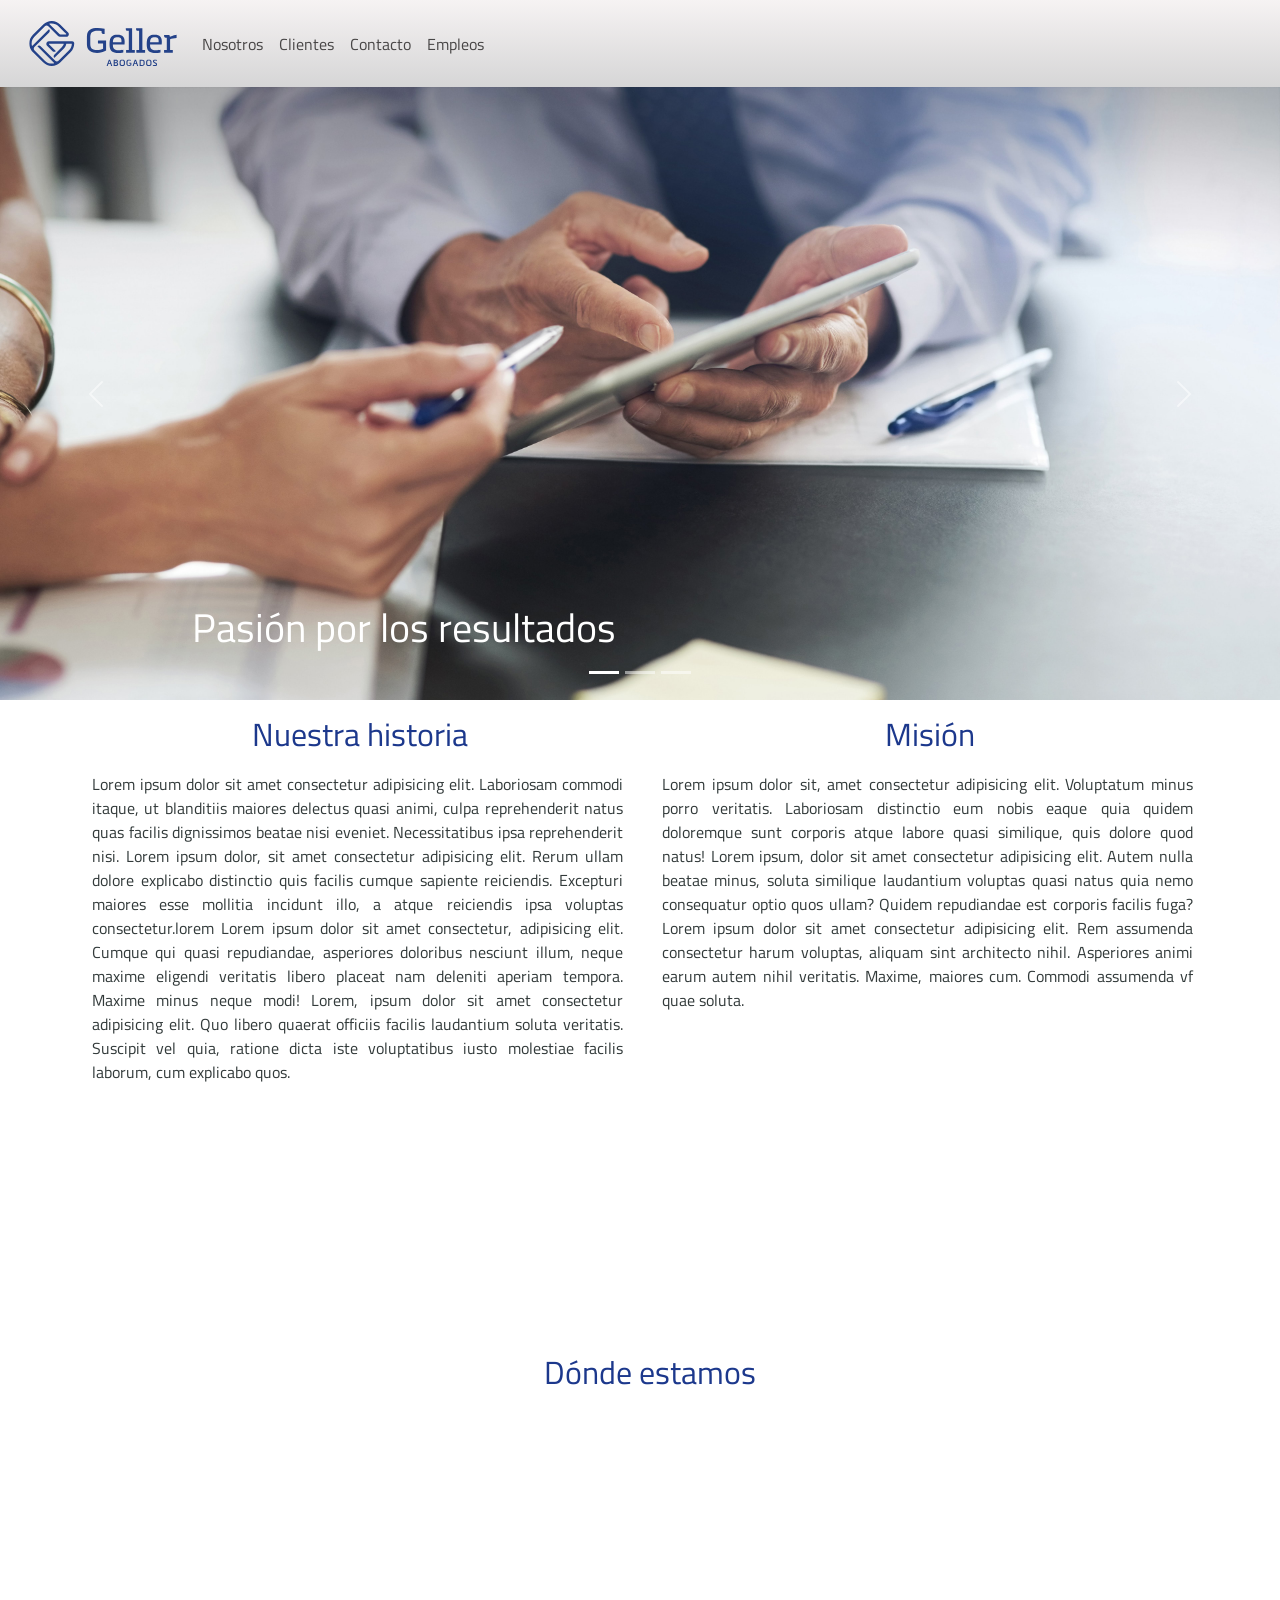
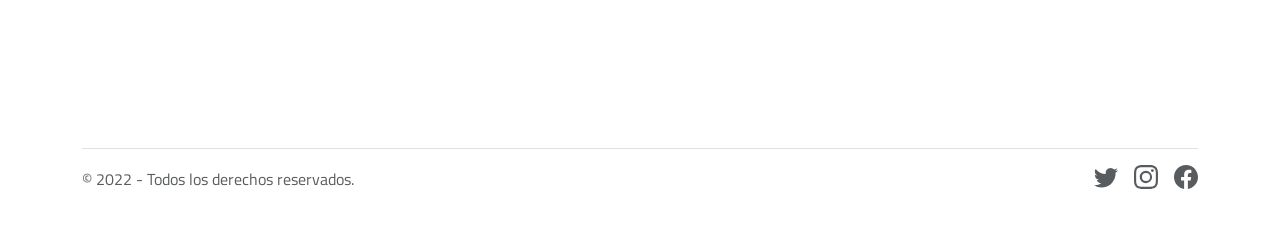
==== index.html @ 3ad9ae2e "first commit" ====
<!DOCTYPE html>
<html lang="es-ar">

<head>
    <meta charset="UTF-8">
    <meta http-equiv="X-UA-Compatible" content="IE=edge">
    <meta name="viewport" content="width=device-width, initial-scale=1.0">
    <link rel="icon" type="image/png" href="images/escala-de-justicia.png" sizes="64x64">
    <link rel="stylesheet" href="css/style.css">
    <link rel="preconnect" href="https://fonts.googleapis.com">
    <link rel="preconnect" href="https://fonts.gstatic.com" crossorigin>
    <link
        href="https://fonts.googleapis.com/css2?family=Montserrat:ital,wght@0,100;0,400;0,500;1,100;1,200&family=Titillium+Web:ital,wght@0,200;0,400;0,600;0,700;1,200&display=swap"
        rel="stylesheet">
    <link href="https://cdn.jsdelivr.net/npm/bootstrap@5.1.3/dist/css/bootstrap.min.css" rel="stylesheet"
        integrity="sha384-1BmE4kWBq78iYhFldvKuhfTAU6auU8tT94WrHftjDbrCEXSU1oBoqyl2QvZ6jIW3" crossorigin="anonymous">

    <title>Inicio</title>

</head>

<body>
    <nav class=" navbar p-3 bg-light">
        <div class="container-fluid">
            <div class="d-flex flex-wrap align-items-center justify-content-center justify-content-lg-start">
                <a href="index.html" class="navbar-brand">
                    <img src="images/logo-b.svg" alt="logo-b" width="150" height="45">
                </a>

                <ul class="nav col-12 col-lg-auto me-lg-auto mb-2 justify-content-center mb-md-0">

                    <li><a href="pages/nosotros.html" class="nav-link  px-2">Nosotros</a></li>
                    <li><a href="pages/clientes.html" class="nav-link px-2">Clientes</a></li>
                    <li><a href="pages/contacto.html" class="nav-link px-2">Contacto</a></li>
                    <li><a href="pages/empleos.html" class="nav-link px-2">Empleos</a></li>
                </ul>
            </div>
        </div>
    </nav>


    <main>
        <!--carousel-->
        <div id="myCarousel" class="carousel slide" data-bs-ride="carousel">
            <div class="carousel-indicators">
                <button type="button" data-bs-target="#myCarousel" data-bs-slide-to="0" class="active"
                    aria-current="true" aria-label="Slide 1"></button>
                <button type="button" data-bs-target="#myCarousel" data-bs-slide-to="1" aria-label="Slide 2"></button>
                <button type="button" data-bs-target="#myCarousel" data-bs-slide-to="2" aria-label="Slide 3"></button>
            </div>
            <div class="carousel-inner">
                <div class="carousel-item active">
                    <img src="images/slide-1.jpg" alt="slide1" class="bd-placeholder-img" width="100%" height="100%">

                    <div class="container">
                        <div class="carousel-caption text-start">
                            <h1>Pasión por los resultados</h1>
                        </div>
                    </div>
                </div>
                <div class="carousel-item">
                    <img src="images/slide-2.jpg" alt="slide2" class="bd-placeholder-img" width="100%" height="100%">

                    <div class="container">
                        <div class="carousel-caption">
                            <h1>Talento. Estrategia. Respeto. Transparencia</h1>
                        </div>
                    </div>
                </div>
                <div class="carousel-item">
                    <img src="images/slide-3.jpg" alt="slide3" class="bd-placeholder-img" width="100%" height="100%">
                    <div class="container">
                        <div class="carousel-caption text-end">
                            <h1>Comprendemos y conciliamos. Siempre</h1>
                        </div>
                    </div>
                </div>
            </div>
            <button class="carousel-control-prev" type="button" data-bs-target="#myCarousel" data-bs-slide="prev">
                <span class="carousel-control-prev-icon" aria-hidden="true"></span>
                <span class="visually-hidden">Previous</span>
            </button>
            <button class="carousel-control-next" type="button" data-bs-target="#myCarousel" data-bs-slide="next">
                <span class="carousel-control-next-icon" aria-hidden="true"></span>
                <span class="visually-hidden">Next</span>
            </button>
        </div>
        <!--fin carousel-->

        <section class="container">
            <article class="row">
                <div class="col-lg-6 col-md-12 col-sm-12">
                    <h2 class="principal-article__titulo">Nuestra historia</h2>
                    <p class="principal-article__texto">
                        Lorem ipsum dolor sit amet consectetur adipisicing elit. Laboriosam commodi itaque, ut
                        blanditiis maiores
                        delectus quasi animi, culpa reprehenderit natus quas facilis dignissimos beatae nisi eveniet.
                        Necessitatibus
                        ipsa reprehenderit nisi.
                        Lorem ipsum dolor, sit amet consectetur adipisicing elit. Rerum ullam dolore explicabo
                        distinctio
                        quis
                        facilis cumque sapiente reiciendis. Excepturi maiores esse mollitia incidunt illo, a atque
                        reiciendis
                        ipsa
                        voluptas consectetur.lorem Lorem ipsum dolor sit amet consectetur, adipisicing elit. Cumque qui
                        quasi
                        repudiandae, asperiores doloribus nesciunt illum, neque maxime eligendi veritatis libero placeat
                        nam
                        deleniti aperiam tempora. Maxime minus neque modi! Lorem, ipsum dolor sit amet consectetur
                        adipisicing
                        elit.
                        Quo libero quaerat officiis facilis laudantium soluta veritatis. Suscipit vel quia, ratione
                        dicta
                        iste
                        voluptatibus iusto molestiae facilis laborum, cum explicabo quos.
                    </p>

                </div>
                <div div class="col-lg-6 col-md-12 col-sm-12 mx-auto">
                    <h2 class="principal-article__titulo">Misión</h2>
                    <div>
                        <p class="principal-article__texto">
                            Lorem ipsum dolor sit, amet consectetur adipisicing elit. Voluptatum minus porro veritatis.
                            Laboriosam
                            distinctio eum nobis eaque quia quidem doloremque sunt corporis atque labore quasi
                            similique,
                            quis
                            dolore
                            quod natus! Lorem ipsum, dolor sit amet consectetur adipisicing elit. Autem nulla beatae
                            minus,
                            soluta
                            similique laudantium voluptas quasi natus quia nemo consequatur optio quos ullam? Quidem
                            repudiandae
                            est
                            corporis facilis fuga?
                            Lorem ipsum dolor sit amet consectetur adipisicing elit. Rem assumenda consectetur harum
                            voluptas,
                            aliquam
                            sint architecto nihil. Asperiores animi earum autem nihil veritatis. Maxime, maiores cum.
                            Commodi
                            assumenda vf
                            quae soluta.
                        </p>
                        <iframe class="extlink" src="https://www.youtube.com/embed/IyIjYuF_HUo"
                            title="YouTube video player" frameborder="0"
                            allow="accelerometer; autoplay; clipboard-write; encrypted-media; gyroscope; picture-in-picture"
                            allowfullscreen class="extlink">

                        </iframe>
                    </div>
                </div>
            </article>
        </section>
        <!-- mapa -->
        <section class="container">
            <h2 class="principal-article__titulo col-12">Dónde estamos</h2>
            <div class="row">
                <iframe class="col-6 mx-auto extlink"
                    src="https://www.google.com/maps/embed?pb=!1m18!1m12!1m3!1d3347.9715469679654!2d-60.669976063456545!3d-32.95176060977616!2m3!1f0!2f0!3f0!3m2!1i1024!2i768!4f13.1!3m3!1m2!1s0x95b7ab6746964ef7%3A0x19bfc4e0421752c3!2sAv.%20Francia%2C%20S2002QRI%20Rosario%2C%20Santa%20Fe!5e0!3m2!1ses-419!2sar!4v1643581602837!5m2!1ses-419!2sar"
                    style="border:0;" allowfullscreen="" loading="lazy" class="extlink">
                </iframe>
            </div>
        </section>
    </main>

    <!--footer-->
    <div class="container">
        <div> <svg xmlns="http://www.w3.org/2000/svg" style="display: none;">
                <symbol id="bootstrap" viewBox="0 0 118 94">
                    <title>Bootstrap</title>
                    <path fill-rule="evenodd" clip-rule="evenodd"
                        d="M24.509 0c-6.733 0-11.715 5.893-11.492 12.284.214 6.14-.064 14.092-2.066 20.577C8.943 39.365 5.547 43.485 0 44.014v5.972c5.547.529 8.943 4.649 10.951 11.153 2.002 6.485 2.28 14.437 2.066 20.577C12.794 88.106 17.776 94 24.51 94H93.5c6.733 0 11.714-5.893 11.491-12.284-.214-6.14.064-14.092 2.066-20.577 2.009-6.504 5.396-10.624 10.943-11.153v-5.972c-5.547-.529-8.934-4.649-10.943-11.153-2.002-6.484-2.28-14.437-2.066-20.577C105.214 5.894 100.233 0 93.5 0H24.508zM80 57.863C80 66.663 73.436 72 62.543 72H44a2 2 0 01-2-2V24a2 2 0 012-2h18.437c9.083 0 15.044 4.92 15.044 12.474 0 5.302-4.01 10.049-9.119 10.88v.277C75.317 46.394 80 51.21 80 57.863zM60.521 28.34H49.948v14.934h8.905c6.884 0 10.68-2.772 10.68-7.727 0-4.643-3.264-7.207-9.012-7.207zM49.948 49.2v16.458H60.91c7.167 0 10.964-2.876 10.964-8.281 0-5.406-3.903-8.178-11.425-8.178H49.948z">
                    </path>
                </symbol>
                <symbol id="facebook" viewBox="0 0 16 16">
                    <path
                        d="M16 8.049c0-4.446-3.582-8.05-8-8.05C3.58 0-.002 3.603-.002 8.05c0 4.017 2.926 7.347 6.75 7.951v-5.625h-2.03V8.05H6.75V6.275c0-2.017 1.195-3.131 3.022-3.131.876 0 1.791.157 1.791.157v1.98h-1.009c-.993 0-1.303.621-1.303 1.258v1.51h2.218l-.354 2.326H9.25V16c3.824-.604 6.75-3.934 6.75-7.951z" />
                </symbol>
                <symbol id="instagram" viewBox="0 0 16 16">
                    <path
                        d="M8 0C5.829 0 5.556.01 4.703.048 3.85.088 3.269.222 2.76.42a3.917 3.917 0 0 0-1.417.923A3.927 3.927 0 0 0 .42 2.76C.222 3.268.087 3.85.048 4.7.01 5.555 0 5.827 0 8.001c0 2.172.01 2.444.048 3.297.04.852.174 1.433.372 1.942.205.526.478.972.923 1.417.444.445.89.719 1.416.923.51.198 1.09.333 1.942.372C5.555 15.99 5.827 16 8 16s2.444-.01 3.298-.048c.851-.04 1.434-.174 1.943-.372a3.916 3.916 0 0 0 1.416-.923c.445-.445.718-.891.923-1.417.197-.509.332-1.09.372-1.942C15.99 10.445 16 10.173 16 8s-.01-2.445-.048-3.299c-.04-.851-.175-1.433-.372-1.941a3.926 3.926 0 0 0-.923-1.417A3.911 3.911 0 0 0 13.24.42c-.51-.198-1.092-.333-1.943-.372C10.443.01 10.172 0 7.998 0h.003zm-.717 1.442h.718c2.136 0 2.389.007 3.232.046.78.035 1.204.166 1.486.275.373.145.64.319.92.599.28.28.453.546.598.92.11.281.24.705.275 1.485.039.843.047 1.096.047 3.231s-.008 2.389-.047 3.232c-.035.78-.166 1.203-.275 1.485a2.47 2.47 0 0 1-.599.919c-.28.28-.546.453-.92.598-.28.11-.704.24-1.485.276-.843.038-1.096.047-3.232.047s-2.39-.009-3.233-.047c-.78-.036-1.203-.166-1.485-.276a2.478 2.478 0 0 1-.92-.598 2.48 2.48 0 0 1-.6-.92c-.109-.281-.24-.705-.275-1.485-.038-.843-.046-1.096-.046-3.233 0-2.136.008-2.388.046-3.231.036-.78.166-1.204.276-1.486.145-.373.319-.64.599-.92.28-.28.546-.453.92-.598.282-.11.705-.24 1.485-.276.738-.034 1.024-.044 2.515-.045v.002zm4.988 1.328a.96.96 0 1 0 0 1.92.96.96 0 0 0 0-1.92zm-4.27 1.122a4.109 4.109 0 1 0 0 8.217 4.109 4.109 0 0 0 0-8.217zm0 1.441a2.667 2.667 0 1 1 0 5.334 2.667 2.667 0 0 1 0-5.334z" />
                </symbol>
                <symbol id="twitter" viewBox="0 0 16 16">
                    <path
                        d="M5.026 15c6.038 0 9.341-5.003 9.341-9.334 0-.14 0-.282-.006-.422A6.685 6.685 0 0 0 16 3.542a6.658 6.658 0 0 1-1.889.518 3.301 3.301 0 0 0 1.447-1.817 6.533 6.533 0 0 1-2.087.793A3.286 3.286 0 0 0 7.875 6.03a9.325 9.325 0 0 1-6.767-3.429 3.289 3.289 0 0 0 1.018 4.382A3.323 3.323 0 0 1 .64 6.575v.045a3.288 3.288 0 0 0 2.632 3.218 3.203 3.203 0 0 1-.865.115 3.23 3.23 0 0 1-.614-.057 3.283 3.283 0 0 0 3.067 2.277A6.588 6.588 0 0 1 .78 13.58a6.32 6.32 0 0 1-.78-.045A9.344 9.344 0 0 0 5.026 15z" />
                </symbol>
            </svg>
        </div>
        <footer class="d-flex flex-wrap justify-content-between align-items-center py-3 my-4 border-top">
            <div class="col-md-4 d-flex align-items-center">

                </a>
                <span class="text-muted">&copy; 2022 - Todos los derechos reservados.</span>
            </div>

            <ul class="nav col-md-4 justify-content-end list-unstyled d-flex">
                <li class="ms-3"><a class="text-muted" href="#"><svg class="bi" width="24" height="24">
                            <use xlink:href="#twitter" />
                        </svg></a></li>
                <li class="ms-3"><a class="text-muted" href="#"><svg class="bi" width="24" height="24">
                            <use xlink:href="#instagram" />
                        </svg></a></li>
                <li class="ms-3"><a class="text-muted" href="#"><svg class="bi" width="24" height="24">
                            <use xlink:href="#facebook" />
                        </svg></a></li>
            </ul>
        </footer>
    </div>
    <script src="https://cdn.jsdelivr.net/npm/bootstrap@5.1.3/dist/js/bootstrap.bundle.min.js"
        integrity="sha384-ka7Sk0Gln4gmtz2MlQnikT1wXgYsOg+OMhuP+IlRH9sENBO0LRn5q+8nbTov4+1p"
        crossorigin="anonymous"></script>
</body>

</html>
---- css/style.css ----
* {
    margin: 0;
    padding: 0;
    box-sizing: border-box;
}
/*--------NAV------------*/
.navbar {
    background-image: linear-gradient(rgba(245, 240, 240, 0.7), rgba(114, 110, 110, 0.254));
}
.nav-link {
    color: #484646 !important;
}
/*----FIN---NAV----*/

/*------BODY------*/
body {
    font-family: 'Titillium Web', sans-serif !important;
    }
/*------fin BODY------*/


/*------HEADER------*/
.header {
    grid-area: head;
}

.header_tit {
    color: #1C388C;
    text-align: center;
    padding-top: 20px;
}

/*------fin HEADER------*/

/*------Footer------*/

.bi {
    vertical-align: -.125em;
    fill: currentColor;
}

/*------MAIN--(aplica a index solamente)----*/

.principal-article__titulo {
   color: #1C388C;
   margin-left: 10px;
   margin-top: 15px;
   padding-bottom: 10px;
   text-align:center;
}

.principal-article__container{
    object-fit: 100% cover;
    margin: 10px;
    
}

.principal-article__texto { 
    color: #323a3a;
    display: inline-block;
    padding-left: 5px;
    margin: 0 5px 5px 5px;
    text-align: justify;

}

.extlink {
    width: 100%;
    height: 315px;
}

/*//////pages:CONTACTO//////*/
.img-thumbnail {
 height: 500px;
 width: 400px;
}

/*---pages: NOSOTROS-------*/
.marketing .col-lg-4 {
    margin-top: 50px;
    margin-bottom: 1.5rem;
    text-align: center;
}
.marketing h2 {
    font-weight: 400;
    color: rgb(116, 116, 116);
}

.marketing .col-lg-4 p {
    margin-right: .75rem;
    margin-left: .75rem;
  }
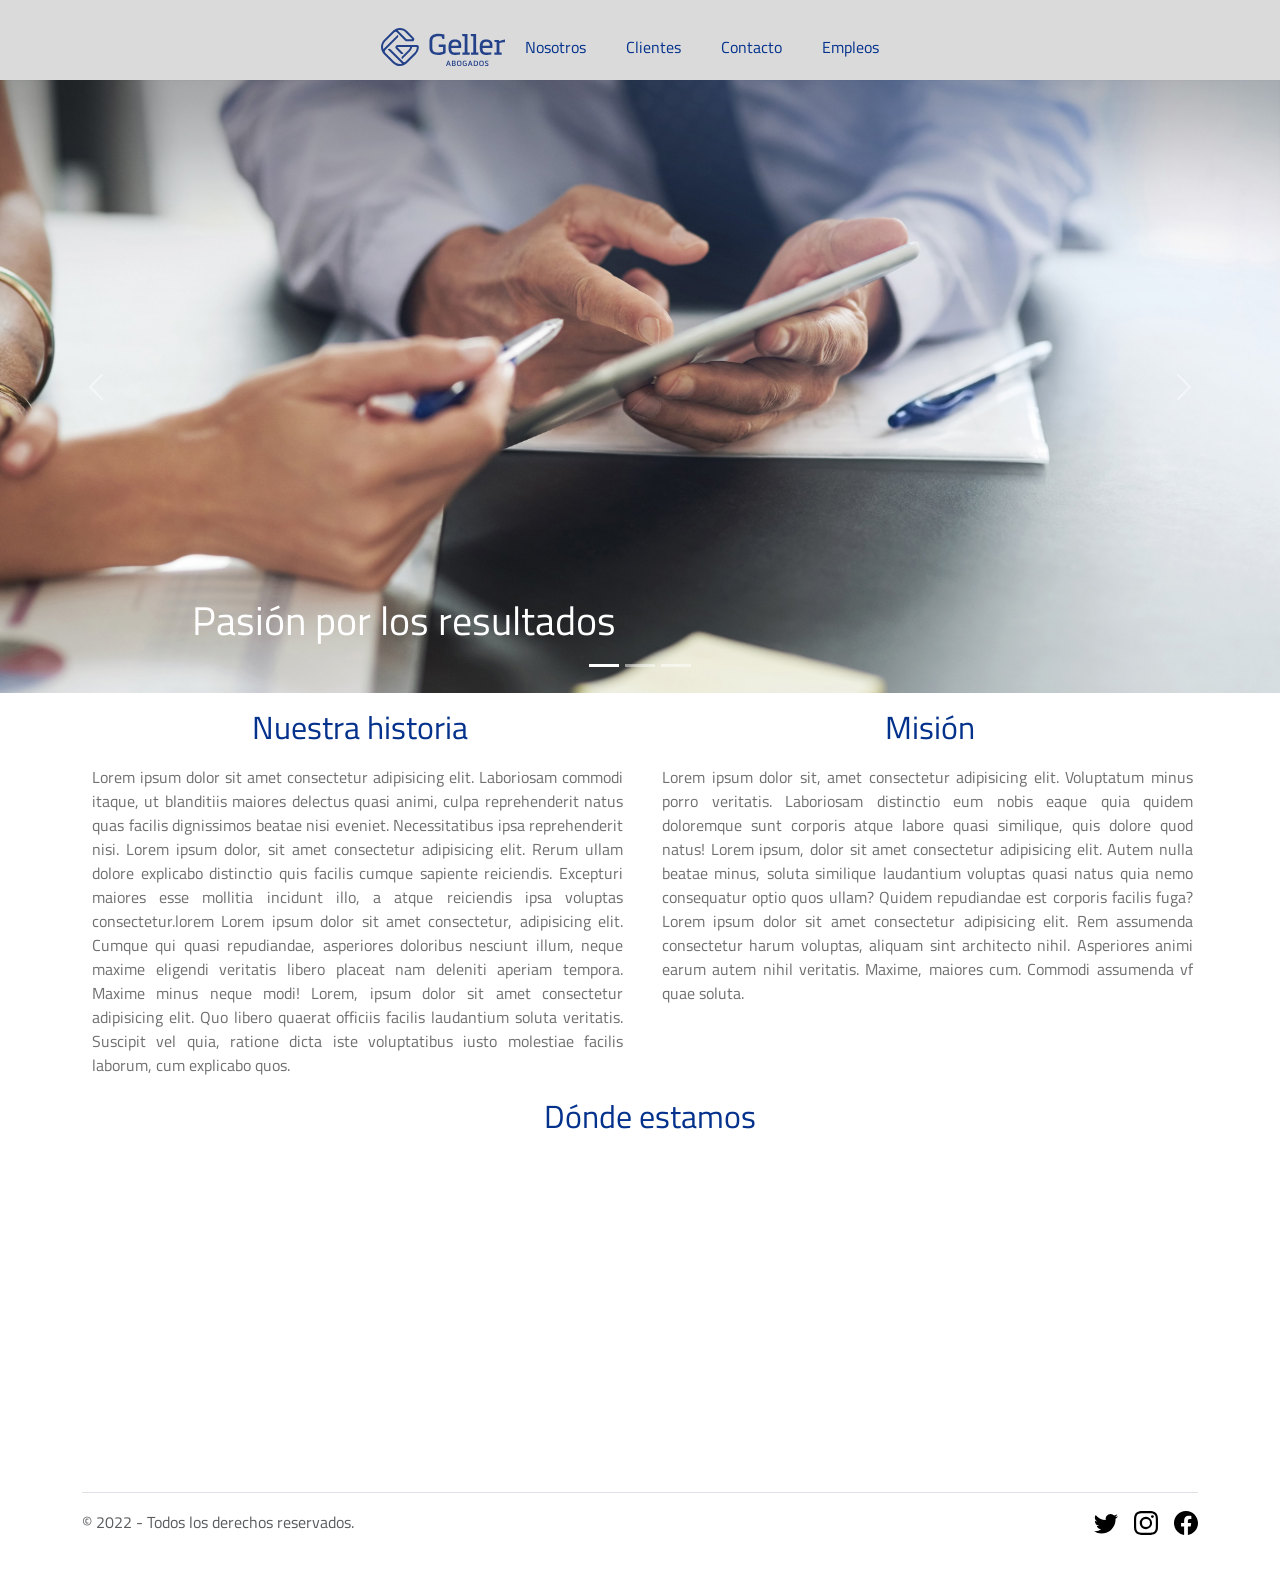
==== commit d78467c8: "Tercera entrega" ====
--- a/index.html
+++ b/index.html
@@ -6,7 +6,7 @@
     <meta http-equiv="X-UA-Compatible" content="IE=edge">
     <meta name="viewport" content="width=device-width, initial-scale=1.0">
     <link rel="icon" type="image/png" href="images/escala-de-justicia.png" sizes="64x64">
-    <link rel="stylesheet" href="css/style.css">
+    <link rel="stylesheet" href="css/main.css">
     <link rel="preconnect" href="https://fonts.googleapis.com">
     <link rel="preconnect" href="https://fonts.gstatic.com" crossorigin>
     <link
@@ -20,22 +20,23 @@
 </head>
 
 <body>
-    <nav class=" navbar p-3 bg-light">
-        <div class="container-fluid">
-            <div class="d-flex flex-wrap align-items-center justify-content-center justify-content-lg-start">
-                <a href="index.html" class="navbar-brand">
-                    <img src="images/logo-b.svg" alt="logo-b" width="150" height="45">
-                </a>
-
-                <ul class="nav col-12 col-lg-auto me-lg-auto mb-2 justify-content-center mb-md-0">
-
-                    <li><a href="pages/nosotros.html" class="nav-link  px-2">Nosotros</a></li>
-                    <li><a href="pages/clientes.html" class="nav-link px-2">Clientes</a></li>
-                    <li><a href="pages/contacto.html" class="nav-link px-2">Contacto</a></li>
-                    <li><a href="pages/empleos.html" class="nav-link px-2">Empleos</a></li>
-                </ul>
-            </div>
-        </div>
+    <nav class="navbar">
+
+        <ul class="navbar__links ">
+            <a href="index.html"> <img class="navbarlogo " src="images/logo-b.svg" alt="navbarlogo"></a>
+            <li class="navbar__item">
+                <a class="navbar__link" href="pages/nosotros.html">Nosotros</a>
+            </li>
+            <li class="navbar__item">
+                <a class="navbar__link" href="pages/clientes.html">Clientes</a>
+            </li>
+            <li class="navbar__item">
+                <a class="navbar__link" href="pages/contacto.html">Contacto</a>
+            </li>
+            <li class="navbar__item">
+                <a class="navbar__link" href="pages/empleos.html">Empleos</a>
+        </ul>
+
     </nav>
 
 
@@ -90,8 +91,8 @@
         <section class="container">
             <article class="row">
                 <div class="col-lg-6 col-md-12 col-sm-12">
-                    <h2 class="principal-article__titulo">Nuestra historia</h2>
-                    <p class="principal-article__texto">
+                    <h2 class="row-titulo">Nuestra historia</h2>
+                    <p class="row-texto">
                         Lorem ipsum dolor sit amet consectetur adipisicing elit. Laboriosam commodi itaque, ut
                         blanditiis maiores
                         delectus quasi animi, culpa reprehenderit natus quas facilis dignissimos beatae nisi eveniet.
@@ -118,9 +119,9 @@
 
                 </div>
                 <div div class="col-lg-6 col-md-12 col-sm-12 mx-auto">
-                    <h2 class="principal-article__titulo">Misión</h2>
+                    <h2 class="row-titulo">Misión</h2>
                     <div>
-                        <p class="principal-article__texto">
+                        <p class="row-texto">
                             Lorem ipsum dolor sit, amet consectetur adipisicing elit. Voluptatum minus porro veritatis.
                             Laboriosam
                             distinctio eum nobis eaque quia quidem doloremque sunt corporis atque labore quasi
@@ -142,23 +143,17 @@
                             assumenda vf
                             quae soluta.
                         </p>
-                        <iframe class="extlink" src="https://www.youtube.com/embed/IyIjYuF_HUo"
-                            title="YouTube video player" frameborder="0"
-                            allow="accelerometer; autoplay; clipboard-write; encrypted-media; gyroscope; picture-in-picture"
-                            allowfullscreen class="extlink">
-
-                        </iframe>
                     </div>
                 </div>
             </article>
         </section>
         <!-- mapa -->
         <section class="container">
-            <h2 class="principal-article__titulo col-12">Dónde estamos</h2>
+            <h2 class="row-titulo col-12">Dónde estamos</h2>
             <div class="row">
                 <iframe class="col-6 mx-auto extlink"
                     src="https://www.google.com/maps/embed?pb=!1m18!1m12!1m3!1d3347.9715469679654!2d-60.669976063456545!3d-32.95176060977616!2m3!1f0!2f0!3f0!3m2!1i1024!2i768!4f13.1!3m3!1m2!1s0x95b7ab6746964ef7%3A0x19bfc4e0421752c3!2sAv.%20Francia%2C%20S2002QRI%20Rosario%2C%20Santa%20Fe!5e0!3m2!1ses-419!2sar!4v1643581602837!5m2!1ses-419!2sar"
-                    style="border:0;" allowfullscreen="" loading="lazy" class="extlink">
+                    style="border:0;" allowfullscreen="" loading="lazy">
                 </iframe>
             </div>
         </section>
--- a/css/main.css
+++ b/css/main.css
@@ -0,0 +1,112 @@
+@import url("https://fonts.googleapis.com/css2?family=Montserrat:ital,wght@0,100;0,400;0,500;1,100;1,200&family=Titillium+Web:ital,wght@0,200;0,400;0,600;0,700;1,200&display=swap");
+* {
+  margin: 0px;
+  padding: 0;
+  box-sizing: border-box; }
+
+body {
+  font-family: 'Titillium Web', sans-serif !important; }
+
+.extlink {
+  height: 315px;
+  width: 550px; }
+
+.navbar {
+  display: flex;
+  position: sticky;
+  background-color: #7f7f8149;
+  top: 0;
+  height: 80px; }
+
+.navbarlogo {
+  height: 38px;
+  width: auto; }
+  .navbarlogo:hover {
+    transition: 0.5s;
+    transform: scale(1.05);
+    filter: grayscale(50%); }
+
+.navbar__links {
+  display: flex;
+  justify-content: center;
+  align-items: center;
+  width: 100%;
+  list-style: none;
+  padding: 20px; }
+  .navbar__links .navbar__link {
+    color: #03318C;
+    text-decoration: none;
+    padding: 20px; }
+  .navbar__links .navbar__link--active {
+    border-bottom: 1.5px solid #271f96;
+    font-weight: lighter; }
+
+@media screen and (max-width: 768px) {
+  .navbar__links {
+    display: flex;
+    justify-content: start; }
+  .navbar__link {
+    margin: 5px; } }
+
+@media screen and (max-width: 560px) {
+  .navbar {
+    position: relative;
+    height: auto;
+    justify-content: center;
+    align-items: right; }
+  .navbarlogo {
+    height: 20px;
+    margin: 10px; }
+  .navbar__links {
+    display: flex;
+    flex-direction: column; }
+  .navbar__link {
+    margin-bottom: 2px; } }
+
+.footer {
+  position: bottom;
+  background: #ffffff;
+  padding-top: 1rem; }
+  .footer .company-name {
+    text-align: center;
+    color: #525151; }
+
+.header_tit {
+  color: #03318C;
+  text-align: center;
+  padding-top: 20px; }
+
+.container .row-titulo {
+  color: #03318C;
+  margin-left: 10px;
+  margin-top: 15px;
+  padding-bottom: 10px;
+  text-align: center; }
+
+.container .row-texto {
+  color: #706f6f;
+  padding-left: 5px;
+  margin: 0 5px 5px 5px;
+  text-align: justify; }
+
+/*//////pages//////*/
+/*CONTACTO*/
+.img-thumbnail {
+  height: 500px;
+  width: 400px; }
+
+/*NOSOTROS*/
+.marketing .col-lg-4 {
+  margin-top: 50px;
+  margin-bottom: 1.5rem;
+  text-align: center; }
+  .marketing .col-lg-4 h2 {
+    font-weight: 400;
+    color: #747474; }
+  .marketing .col-lg-4 p {
+    margin-right: .75rem;
+    margin-left: .75rem; }
+
+.marketing .bd-placeholder-img:hover {
+  transition: 1s;
+  transform: scale(1.08); }
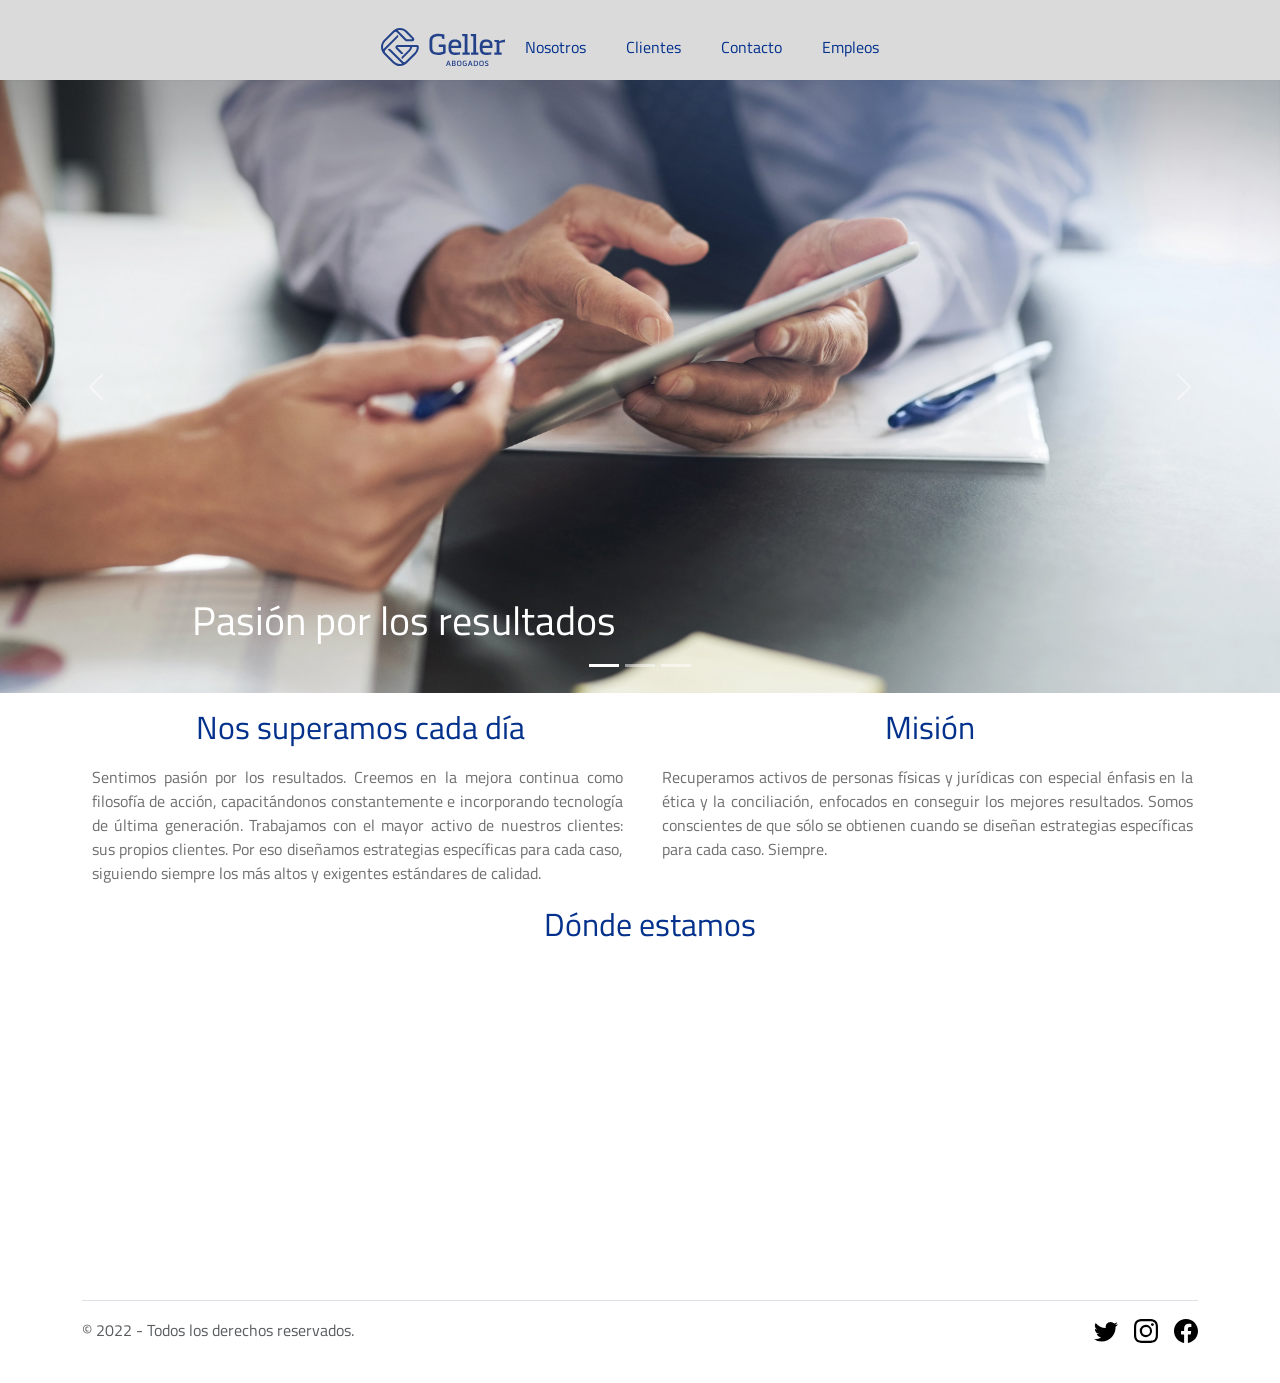
==== commit 29707952: "PROYECTO FINAL" ====
--- a/index.html
+++ b/index.html
@@ -91,58 +91,22 @@
         <section class="container">
             <article class="row">
                 <div class="col-lg-6 col-md-12 col-sm-12">
-                    <h2 class="row-titulo">Nuestra historia</h2>
+                    <h2 class="row-titulo">Nos superamos cada día</h2>
                     <p class="row-texto">
-                        Lorem ipsum dolor sit amet consectetur adipisicing elit. Laboriosam commodi itaque, ut
-                        blanditiis maiores
-                        delectus quasi animi, culpa reprehenderit natus quas facilis dignissimos beatae nisi eveniet.
-                        Necessitatibus
-                        ipsa reprehenderit nisi.
-                        Lorem ipsum dolor, sit amet consectetur adipisicing elit. Rerum ullam dolore explicabo
-                        distinctio
-                        quis
-                        facilis cumque sapiente reiciendis. Excepturi maiores esse mollitia incidunt illo, a atque
-                        reiciendis
-                        ipsa
-                        voluptas consectetur.lorem Lorem ipsum dolor sit amet consectetur, adipisicing elit. Cumque qui
-                        quasi
-                        repudiandae, asperiores doloribus nesciunt illum, neque maxime eligendi veritatis libero placeat
-                        nam
-                        deleniti aperiam tempora. Maxime minus neque modi! Lorem, ipsum dolor sit amet consectetur
-                        adipisicing
-                        elit.
-                        Quo libero quaerat officiis facilis laudantium soluta veritatis. Suscipit vel quia, ratione
-                        dicta
-                        iste
-                        voluptatibus iusto molestiae facilis laborum, cum explicabo quos.
+                        Sentimos pasión por los resultados. Creemos en la mejora continua como filosofía de acción,
+                        capacitándonos constantemente e incorporando tecnología de última generación. Trabajamos con el
+                        mayor activo de nuestros clientes: sus propios clientes. Por eso diseñamos estrategias
+                        específicas para cada caso, siguiendo siempre los más altos y exigentes estándares de calidad.
                     </p>
-
                 </div>
                 <div div class="col-lg-6 col-md-12 col-sm-12 mx-auto">
                     <h2 class="row-titulo">Misión</h2>
                     <div>
-                        <p class="row-texto">
-                            Lorem ipsum dolor sit, amet consectetur adipisicing elit. Voluptatum minus porro veritatis.
-                            Laboriosam
-                            distinctio eum nobis eaque quia quidem doloremque sunt corporis atque labore quasi
-                            similique,
-                            quis
-                            dolore
-                            quod natus! Lorem ipsum, dolor sit amet consectetur adipisicing elit. Autem nulla beatae
-                            minus,
-                            soluta
-                            similique laudantium voluptas quasi natus quia nemo consequatur optio quos ullam? Quidem
-                            repudiandae
-                            est
-                            corporis facilis fuga?
-                            Lorem ipsum dolor sit amet consectetur adipisicing elit. Rem assumenda consectetur harum
-                            voluptas,
-                            aliquam
-                            sint architecto nihil. Asperiores animi earum autem nihil veritatis. Maxime, maiores cum.
-                            Commodi
-                            assumenda vf
-                            quae soluta.
-                        </p>
+                    <p class="row-texto">
+                        Recuperamos activos de personas físicas y jurídicas con especial énfasis en la ética y la
+                        conciliación, enfocados en conseguir los mejores resultados. Somos conscientes de que sólo
+                        se obtienen cuando se diseñan estrategias específicas para cada caso. Siempre.
+                    </p>
                     </div>
                 </div>
             </article>
--- a/css/main.css
+++ b/css/main.css
@@ -64,7 +64,6 @@
     margin-bottom: 2px; } }
 
 .footer {
-  position: bottom;
   background: #ffffff;
   padding-top: 1rem; }
   .footer .company-name {
@@ -89,7 +88,14 @@
   margin: 0 5px 5px 5px;
   text-align: justify; }
 
-/*//////pages//////*/
+/*lista de clientes*/
+.clientlist {
+  list-style: none;
+  color: #706f6f; }
+  .clientlist .listitem:hover {
+    transition: 0.3s;
+    transform: scale(1.05); }
+
 /*CONTACTO*/
 .img-thumbnail {
   height: 500px;
